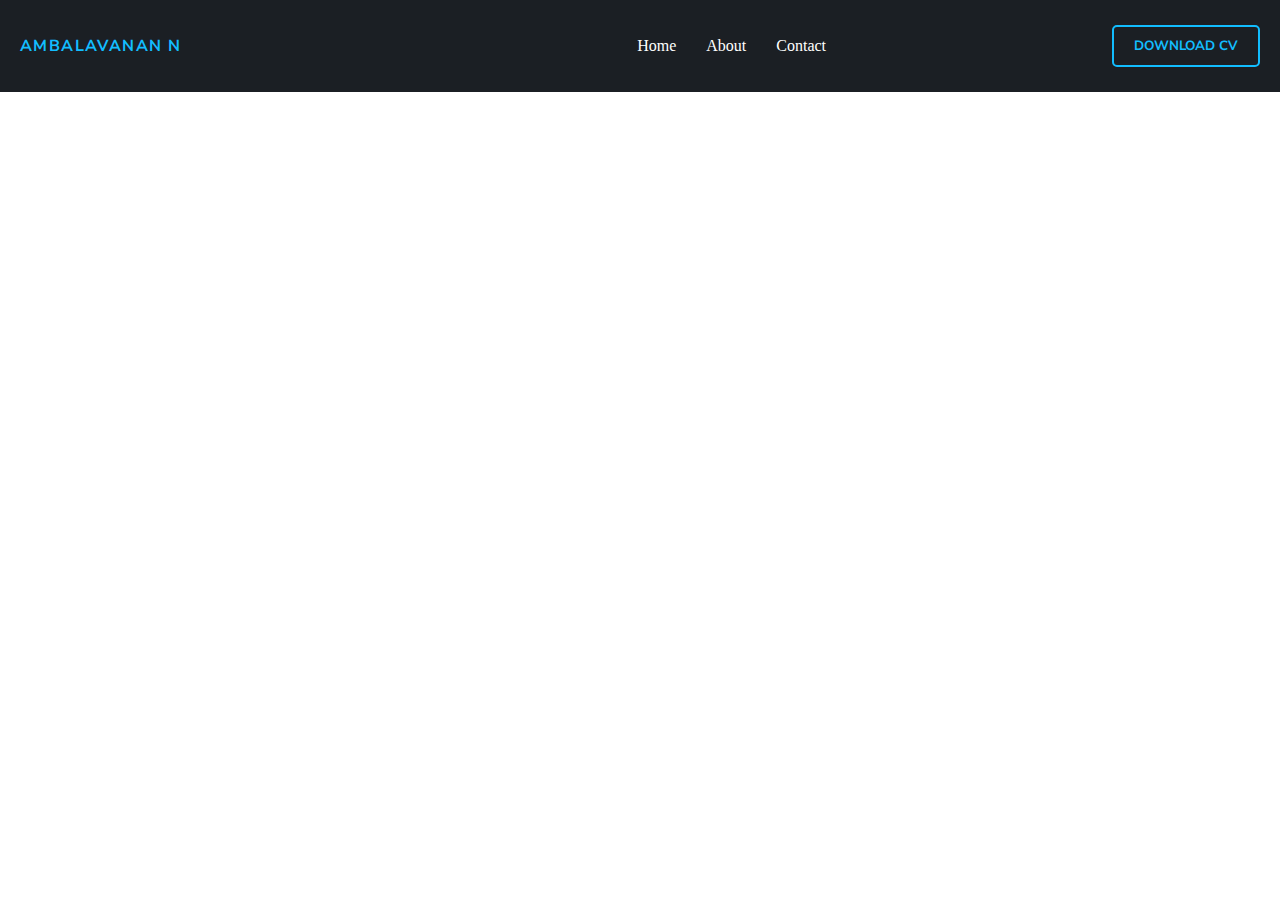
==== index.html @ 5dc10ccb "designed: header" ====
<!DOCTYPE html>
<html lang="en">
  <head>
    <link rel="stylesheet" href="./assets/css/style.css" />
    <meta charset="UTF-8" />
    <meta name="viewport" content="width=device-width, initial-scale=1.0" />

    <title>Ambalavanan Portfolio-ambaln.com</title>
  </head>
  <body>
    <header>
      <div>
        <a class="logo-link" href="./index.html">
          <span class="logo">AMBALAVANAN N</span>
        </a>
      </div>
      <div>
        <ul>
          <li>
            <a href="./index.html"> Home </a>
          </li>
          <li>
            <a href="./about.html"> About </a>
          </li>
          <li>
            <a href="./contact.html"> Contact </a>
          </li>
        </ul>
      </div>
      <div>
        <button>DOWNLOAD CV</button>
      </div>
    </header>
  </body>
</html>
---- assets/css/style.css ----
@import url("https://fonts.googleapis.com/css2?family=Nunito+Sans:ital,opsz,wght@0,6..12,200..1000;1,6..12,200..1000&display=swap");

:root {
  --primary: #12bdff;
  --dark-primary: #1b1f24; /* variables*/
}
* {
  margin: 0;
  padding: 0;
  box-sizing: border-box;
}
header {
  display: flex;
  justify-content: space-between;
  align-items: center;
  background-color: var(--dark-primary);
  padding: 25px 20px;
  color: white;
}
header .logo-link {
  text-decoration: none;
}
header .logo {
  color: var(--primary);
  font-family: "Nunito Sans", sans-serif;
  font-weight: bold;
  letter-spacing: 1.4px;
}
ul {
  list-style: none;
  display: flex;
  margin-left: 200px;
}

ul li {
  margin-right: 30px;
}

ul li a {
  color: white;
  text-decoration: none;
}

ul li :hover {
  color: var(--primary);

  /* background-color: var(--primary); */
}

header button {
  padding: 10px 20px;
  font-family: "Nunito Sans";
  background-color: var(--dark-primary);
  font-weight: 700;
  border: 2px solid var(--primary);
  color: var(--primary);
  border-radius: 5px;
}

header button:hover {
  cursor: pointer;
  background-color: var(--primary);
  color: white;
}
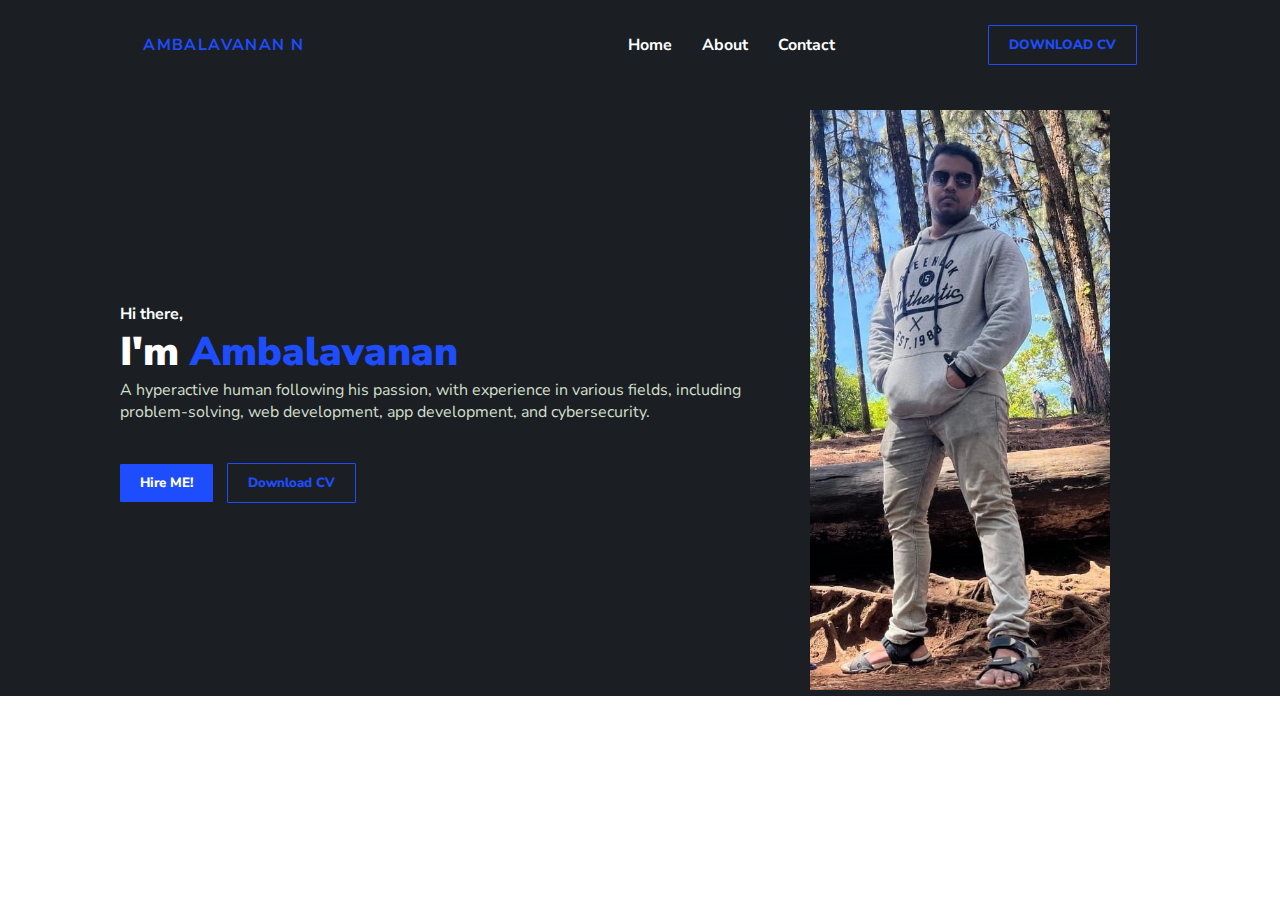
==== commit ad423985: "desgined: profile image" ====
--- a/index.html
+++ b/index.html
@@ -1,6 +1,13 @@
 <!DOCTYPE html>
 <html lang="en">
   <head>
+    <link
+      rel="stylesheet"
+      href="https://cdnjs.cloudflare.com/ajax/libs/font-awesome/6.7.1/css/all.min.css"
+      integrity="sha512-5Hs3dF2AEPkpNAR7UiOHba+lRSJNeM2ECkwxUIxC1Q/FLycGTbNapWXB4tP889k5T5Ju8fs4b1P5z/iB4nMfSQ=="
+      crossorigin="anonymous"
+      referrerpolicy="no-referrer"
+    />
     <link rel="stylesheet" href="./assets/css/style.css" />
     <meta charset="UTF-8" />
     <meta name="viewport" content="width=device-width, initial-scale=1.0" />
@@ -28,8 +35,60 @@
         </ul>
       </div>
       <div>
-        <button>DOWNLOAD CV</button>
+        <button class="btn btn-dark">DOWNLOAD CV</button>
       </div>
     </header>
+
+    <main>
+      <section class="hero-section">
+        <div>
+          <div>
+            <h4 title="Hello,how are you?">Hi there,</h4>
+            <h2 class="hero-section__title">I'm <span> Ambalavanan</span></h2>
+            <p class="hero-section__desc">
+              A hyperactive human following his passion, with experience in
+              various fields, including problem-solving, web development, app
+              development, and cybersecurity.
+            </p>
+          </div>
+          <ul class="social-icons">
+            <li>
+              <a
+                href="https://www.linkedin.com/in/ambalavanan-n-1696b8230/"
+                target="_blank"
+              >
+                <i class="fa-brands fa-linkedin"></i>
+              </a>
+            </li>
+            <li>
+              <a href="https://www.instagram.com/ambal0_10/" target="_blank">
+                <i class="fa-brands fa-instagram"></i>
+              </a>
+            </li>
+            <li>
+              <a href="https://github.com/ambal008" target="_blank">
+                <i class="fa-brands fa-github"></i>
+              </a>
+            </li>
+          </ul>
+
+          <div class="hero-buttons">
+            <button class="btn btn-primary">Hire ME!</button>
+            <button class="btn btn-dark">Download CV</button>
+          </div>
+        </div>
+
+        <div class="hero-section_img_div">
+          <img
+            id="heroimg1"
+            class="hero-section_img"
+            src="./assets/ambal.jpg"
+            alt="person_pic"
+          />
+        </div>
+      </section>
+    </main>
+
+    <footer></footer>
   </body>
 </html>
--- a/assets/css/style.css
+++ b/assets/css/style.css
@@ -1,7 +1,7 @@
 @import url("https://fonts.googleapis.com/css2?family=Nunito+Sans:ital,opsz,wght@0,6..12,200..1000;1,6..12,200..1000&display=swap");
 
 :root {
-  --primary: #12bdff;
+  --primary: rgb(30, 77, 253);
   --dark-primary: #1b1f24; /* variables*/
 }
 * {
@@ -11,7 +11,7 @@
 }
 header {
   display: flex;
-  justify-content: space-between;
+  justify-content: space-evenly;
   align-items: center;
   background-color: var(--dark-primary);
   padding: 25px 20px;
@@ -26,39 +26,121 @@
   font-weight: bold;
   letter-spacing: 1.4px;
 }
-ul {
+header ul {
   list-style: none;
   display: flex;
   margin-left: 200px;
 }
 
-ul li {
+header ul li {
   margin-right: 30px;
 }
 
-ul li a {
+header ul li a {
+  font-family: "Nunito Sans", sans-serif;
   color: white;
   text-decoration: none;
+  font-weight: 700;
 }
 
-ul li :hover {
+header ul li :hover {
   color: var(--primary);
 
   /* background-color: var(--primary); */
 }
 
-header button {
-  padding: 10px 20px;
-  font-family: "Nunito Sans";
+/* hero homepage*/
+
+section.hero-section {
+  display: flex;
+  font-family: "Nunito Sans", sans-serif;
   background-color: var(--dark-primary);
-  font-weight: 700;
-  border: 2px solid var(--primary);
-  color: var(--primary);
-  border-radius: 5px;
+  color: white;
+  align-items: center;
+  padding: 20px 120px 0 120px;
 }
 
-header button:hover {
+.hero-section #heroimg1 {
+  width: 400px;
+  padding: 0 50px;
+}
+
+.hero-section__title {
+  font-size: 40px;
+  font-weight: 900;
+}
+
+.hero-section__title span {
+  color: var(--primary);
+}
+
+.hero-section__desc {
+  color: #d1dec8;
+}
+.social-icons {
+  margin: 20px 0;
+  display: flex;
+}
+
+.social-icons li {
+  margin-right: 15px;
+}
+.social-icons {
+  list-style: none;
+}
+.social-icons li > a {
+  color: white;
+  text-decoration: none;
+}
+.social-icons li a > i {
+  font-size: x-large;
+}
+.social-icons li a > i.fa-linkedin:hover {
+  color: rgb(21, 134, 205);
+}
+.social-icons li a > i.fa-instagram:hover {
+  color: rgb(225, 3, 224);
+}
+.social-icons li a > i.fa-github:hover {
+  color: rgb(22, 23, 20);
+  background-color: white;
+  border-radius: 50px;
+}
+
+.btn {
+  font-family: "Nunito Sans";
+  padding: 10px 20px;
+  border-radius: 1px;
+  border: none;
+  cursor: pointer;
+  font-weight: 800;
+}
+
+.btn.btn-primary {
+  background-color: var(--primary);
+
+  color: white;
+}
+
+.btn.btn-primary:hover {
+  background-color: white;
+  color: var(--dark-primary);
+}
+.btn-dark {
+  background-color: var(--dark-primary);
+
+  border: 1px solid var(--primary);
+  color: var(--primary);
+  border-radius: 1px;
+  /* box-shadow: 10px 20px 30px var(--primary); */
+}
+
+.btn-dark:hover {
   cursor: pointer;
   background-color: var(--primary);
   color: white;
 }
+
+.hero-buttons button {
+  margin-right: 10px;
+}
